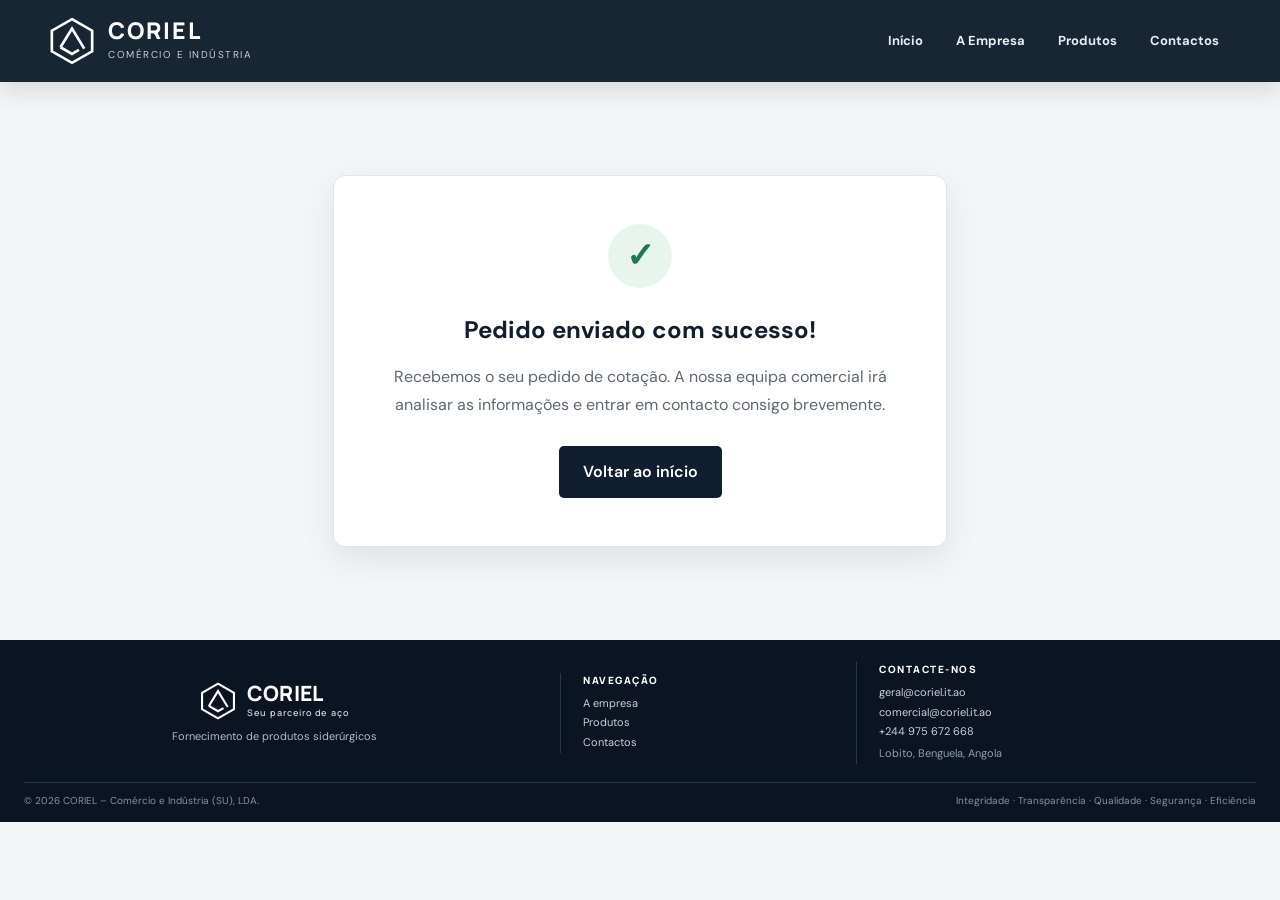
==== confirmacao.html @ f318b8ff "Uniformizar rodapé do site" ====
<!DOCTYPE html>
<html lang="pt-AO"><head><meta charset="UTF-8"><meta name="viewport" content="width=device-width, initial-scale=1.0"><meta name="description" content="Pedido de cotação enviado com sucesso à CORIEL."><meta name="theme-color" content="#111E2D"><link rel="icon" href="assets/img/coriel-logo.svg" type="image/svg+xml"><link rel="shortcut icon" href="assets/img/coriel-logo.svg" type="image/svg+xml"><title>Pedido enviado | CORIEL</title><link rel="stylesheet" href="assets/css/site.css"><style>.confirmation{min-height:62vh;display:flex;align-items:center;justify-content:center;text-align:center;padding:70px 20px}.confirmation-box{max-width:680px;padding:48px 36px;border:1px solid #dfe5ea;border-radius:12px;background:#fff;box-shadow:0 12px 35px rgba(17,30,45,.08)}.confirmation-icon{width:64px;height:64px;margin:0 auto 22px;border-radius:50%;background:#e8f5ee;color:#1f7a4d;display:flex;align-items:center;justify-content:center;font-size:34px;font-weight:700}.confirmation h1{margin:0 0 14px;color:#111E2D}.confirmation p{margin:0 auto 28px;max-width:540px;color:#5d6873;line-height:1.7}.confirmation a{display:inline-block;padding:13px 24px;background:#111E2D;color:#fff;text-decoration:none;border-radius:5px;font-weight:600}</style></head><body>
<header class="site-header"><div class="header-inner"><a class="brand" href="index.html" aria-label="CORIEL, página inicial"><img class="brand-logo" src="assets/img/coriel-logo.svg" alt="Logótipo CORIEL"><span class="brand-copy"><strong>CORIEL</strong><small>Comércio e Indústria</small></span></a><nav class="main-nav" aria-label="Navegação principal"><a href="index.html">Início</a><a href="empresa.html">A Empresa</a><a href="produtos.html">Produtos</a><a href="contacto.html">Contactos</a></nav></div></header>
<main><section class="confirmation"><div class="confirmation-box"><div class="confirmation-icon">✓</div><h1>Pedido enviado com sucesso!</h1><p>Recebemos o seu pedido de cotação. A nossa equipa comercial irá analisar as informações e entrar em contacto consigo brevemente.</p><a href="index.html">Voltar ao início</a></div></section></main>
<footer class="site-footer"><div class="wrap"><div class="footer-main"><div class="footer-identity"><a class="footer-logo-link" href="index.html"><img class="footer-logo" src="assets/img/coriel-logo.svg" alt="Logótipo CORIEL"><span><strong>CORIEL</strong><small>Seu parceiro de aço</small></span></a><p>Fornecimento de produtos siderúrgicos</p></div><div class="footer-links"><h3>Navegação</h3><a href="empresa.html">A empresa</a><a href="produtos.html">Produtos</a><a href="contacto.html">Contactos</a></div><div class="footer-contact"><h3>Contacte-nos</h3><a href="mailto:geral@coriel.it.ao">geral@coriel.it.ao</a><a href="mailto:comercial@coriel.it.ao">comercial@coriel.it.ao</a><a href="tel:+244975672668">+244 975 672 668</a><span>Lobito, Benguela, Angola</span></div></div><div class="footer-bottom"><span>© 2026 CORIEL – Comércio e Indústria (SU), LDA.</span><span>Integridade · Transparência · Qualidade · Segurança · Eficiência</span></div></div></footer></body></html>
---- assets/css/site.css ----
@import url('https://fonts.googleapis.com/css2?family=DM+Sans:wght@400;500;600;700&family=Manrope:wght@400;500;600;700;800&display=swap');
:root{--navy:#111E2D;--navy-2:#1B2C3E;--steel:#73808B;--steel-light:#D8DEE3;--paper:#F3F5F6;--white:#fff;--ink:#24313C;--muted:#596773;--accent:#C48A45;--accent-dark:#9E6930;--line:#DDE2E6;--max:1240px}
*{box-sizing:border-box;margin:0;padding:0}
html{scroll-behavior:smooth}
body{font-family:'DM Sans','Segoe UI',sans-serif;color:var(--ink);background:var(--paper);line-height:1.65}
img{display:block;max-width:100%}
a{color:inherit}
.site-header{position:sticky;top:0;z-index:20;background:rgba(17,30,45,.97);color:var(--white);box-shadow:0 8px 24px rgba(5,15,25,.12)}
.header-inner{max-width:var(--max);margin:auto;min-height:82px;padding:12px 28px;display:flex;align-items:center;justify-content:space-between;gap:30px}
.brand{display:flex;align-items:center;gap:12px;text-decoration:none;min-width:max-content}
.brand-mark{width:42px;height:42px;border:2px solid var(--accent);display:grid;place-items:center;font-family:Manrope,sans-serif;font-weight:800;font-size:19px;letter-spacing:-2px;transform:skew(-7deg)}
.brand-copy strong{display:block;font:800 23px/1.05 Manrope,sans-serif;letter-spacing:2px}
.brand-copy small{display:block;margin-top:5px;font-size:10px;text-transform:uppercase;letter-spacing:1.5px;color:#C6CFD6}
.main-nav{display:flex;align-items:center;gap:7px;flex-wrap:wrap;justify-content:flex-end}
.main-nav a{padding:10px 13px;border-radius:3px;text-decoration:none;font-size:13px;font-weight:700;color:#E8EDF1;transition:background .2s,color .2s}
.main-nav a:hover,.main-nav a[aria-current=page]{background:rgba(255,255,255,.1);color:#fff}
.wrap{width:min(var(--max),100% - 48px);margin-inline:auto}
.hero{position:relative;min-height:580px;display:flex;align-items:center;overflow:hidden;color:white;background:#1B2C3E}
.hero::before{content:"";position:absolute;inset:0;background:linear-gradient(90deg,rgba(10,22,35,.92) 0%,rgba(10,22,35,.76) 48%,rgba(10,22,35,.18) 100%),url('https://images.unsplash.com/photo-1504917599217-d4dc5ebe6122?auto=format&fit=crop&w=2000&q=85') center/cover}
.hero::after{content:"";position:absolute;right:-2%;bottom:-1px;width:38%;height:95px;background:var(--paper);clip-path:polygon(25% 0,100% 0,100% 100%,0 100%)}
.hero-content{position:relative;z-index:1;width:min(var(--max),100% - 48px);margin:auto;padding:88px 28px 120px}
.eyebrow{display:inline-flex;align-items:center;gap:10px;font-size:11px;font-weight:700;text-transform:uppercase;letter-spacing:2.5px;color:#E7BD84;margin-bottom:22px}
.eyebrow::before{content:"";width:28px;height:2px;background:var(--accent)}
.hero h1{font:800 clamp(38px,5.2vw,68px)/1.08 Manrope,sans-serif;max-width:760px;letter-spacing:-1.8px;margin-bottom:24px}
.hero p{max-width:620px;font-size:17px;color:#E0E6EB;margin-bottom:30px}
.text-link{display:inline-flex;gap:13px;align-items:center;color:white;text-decoration:none;font-size:13px;font-weight:800;text-transform:uppercase;letter-spacing:1px;border-bottom:2px solid var(--accent);padding:0 0 9px}
.text-link span{color:#E7BD84;font-size:20px}
.section{padding:86px 0}
.section-head{display:flex;align-items:end;justify-content:space-between;gap:30px;margin-bottom:35px}
.section-head h2,.section-title{font:800 clamp(28px,3.3vw,42px)/1.15 Manrope,sans-serif;letter-spacing:-.8px;color:var(--navy)}
.section-head p{max-width:510px;color:var(--muted);font-size:14px}
.intro-grid{display:grid;grid-template-columns:1fr 1fr;align-items:stretch;background:#fff}
.intro-copy{padding:clamp(28px,5vw,66px)}
.intro-copy h2{font:800 clamp(27px,3vw,39px)/1.2 Manrope,sans-serif;color:var(--navy);margin-bottom:20px}
.intro-copy p{color:var(--muted);margin-bottom:14px}
.intro-image{min-height:380px;position:relative}
.intro-image img{width:100%;height:100%;object-fit:cover}
.intro-image::before{content:"";position:absolute;inset:0 auto 0 0;width:75px;background:#fff;clip-path:polygon(0 0,100% 0,0 100%)}
.stats-strip{background:var(--navy-2);color:#fff;display:grid;grid-template-columns:repeat(3,1fr);padding:28px 34px;gap:22px}
.stat{border-right:1px solid rgba(255,255,255,.18);padding:4px 20px}
.stat:last-child{border:0}
.stat strong{display:block;font:800 20px Manrope,sans-serif;margin-bottom:4px}
.stat span{color:#C8D1D9;font-size:12px}
.product-grid{display:grid;grid-template-columns:repeat(3,minmax(0,1fr));gap:22px}
.product-card{background:#fff;border:1px solid var(--line);min-width:0;transition:transform .25s,box-shadow .25s}
.product-card:hover{transform:translateY(-5px);box-shadow:0 16px 35px rgba(17,30,45,.12)}
.product-photo{height:225px;overflow:hidden;background:#D7DDE1}
.product-photo img{width:100%;height:100%;object-fit:cover;transition:transform .4s}
.product-card:hover .product-photo img{transform:scale(1.04)}
.product-info{padding:22px 22px 24px}
.product-info .category{font-size:10px;text-transform:uppercase;letter-spacing:1.8px;color:var(--accent-dark);font-weight:800}
.product-info h3{font:800 21px Manrope,sans-serif;color:var(--navy);margin:7px 0}
.product-info p{font-size:13px;color:var(--muted);min-height:48px;margin-bottom:17px}
.quote-link{display:inline-flex;align-items:center;gap:9px;background:var(--navy);color:#fff;text-decoration:none;font-size:12px;font-weight:800;padding:11px 14px;transition:background .2s}
.quote-link:hover{background:var(--accent-dark)}
.quote-link span{color:#E7BD84;font-size:17px}
.value-grid{display:grid;grid-template-columns:repeat(4,1fr);gap:1px;background:#334353;border:1px solid #334353}
.value-card{background:var(--navy);color:#fff;padding:28px 24px;min-height:180px}
.value-card .number{font:700 12px Manrope;color:#E7BD84;letter-spacing:1px}
.value-card h3{font:800 18px Manrope;margin:18px 0 8px}
.value-card p{font-size:13px;color:#C9D1D9}
.cta-panel{position:relative;overflow:hidden;background:var(--navy);color:white;padding:48px clamp(26px,5vw,64px);display:flex;align-items:center;justify-content:space-between;gap:28px}
.cta-panel::after{content:"";position:absolute;right:-35px;top:-65px;width:250px;height:250px;border:1px solid rgba(255,255,255,.12);transform:rotate(35deg)}
.cta-panel h2{position:relative;z-index:1;font:800 clamp(24px,3vw,34px)/1.2 Manrope;margin-bottom:9px}
.cta-panel p{position:relative;z-index:1;color:#D0D8DF;font-size:14px}
.cta-action{position:relative;z-index:1;flex-shrink:0;display:inline-block;background:var(--accent);color:#fff;text-decoration:none;padding:14px 20px;font-size:12px;font-weight:800;text-transform:uppercase;letter-spacing:.7px}
.cta-action:hover{background:var(--accent-dark)}
.page-hero{position:relative;overflow:hidden;color:#fff;padding:75px 0;background:linear-gradient(100deg,rgba(12,25,39,.95),rgba(12,25,39,.68)),url('https://images.unsplash.com/photo-1504917599217-d4dc5ebe6122?auto=format&fit=crop&w=1800&q=80') center/cover}
.page-hero h1{font:800 clamp(34px,4vw,52px)/1.15 Manrope;margin-bottom:12px}
.page-hero p{max-width:650px;color:#DCE3E9}
.breadcrumb{font-size:11px;color:#E7BD84;text-transform:uppercase;letter-spacing:1.8px;margin-bottom:18px}
.two-col{display:grid;grid-template-columns:1fr 1fr;gap:28px;align-items:start}
.info-panel{background:#fff;padding:clamp(26px,4vw,44px);border:1px solid var(--line)}
.info-panel h2{font:800 27px Manrope;color:var(--navy);margin-bottom:15px}
.info-panel p{color:var(--muted);margin-bottom:14px}
.values-list{list-style:none;margin-top:22px}
.values-list li{padding:13px 0;border-bottom:1px solid var(--line);color:var(--muted);font-size:14px}
.values-list strong{color:var(--navy)}
.contact-layout{display:grid;grid-template-columns:.8fr 1.2fr;gap:28px;align-items:start}
.contact-details{background:var(--navy);color:white;padding:32px}
.contact-details h2{font:800 25px Manrope;margin-bottom:15px}
.contact-details p{color:#D4DCE3;font-size:14px;margin-bottom:22px}
.contact-item{padding:17px 0;border-top:1px solid rgba(255,255,255,.17)}
.contact-item small{display:block;color:#E7BD84;text-transform:uppercase;font-size:10px;font-weight:800;letter-spacing:1.5px;margin-bottom:5px}
.contact-item a,.contact-item span{font-size:14px;color:white;text-decoration:none;overflow-wrap:anywhere}
.form-panel{background:#fff;padding:clamp(24px,4vw,42px);border:1px solid var(--line)}
.form-panel h2{font:800 27px Manrope;color:var(--navy);margin-bottom:8px}
.form-panel>p{color:var(--muted);font-size:14px;margin-bottom:24px}
.form-grid{display:grid;grid-template-columns:1fr 1fr;gap:17px}
.form-field{margin-bottom:17px}
.form-field.full{grid-column:1/-1}
.form-field label{display:block;font-size:12px;font-weight:800;color:var(--navy);margin-bottom:7px}
.form-field input,.form-field select,.form-field textarea{width:100%;font:14px 'DM Sans',sans-serif;padding:13px 14px;border:1px solid #CBD3D9;background:#FBFCFD;color:var(--ink);border-radius:0}
.form-field input:focus,.form-field select:focus,.form-field textarea:focus{outline:2px solid rgba(196,138,69,.28);border-color:var(--accent)}
.form-submit{border:0;background:var(--accent);color:#fff;font-weight:800;font-size:12px;letter-spacing:.6px;text-transform:uppercase;padding:15px 22px;cursor:pointer}
.form-submit:hover{background:var(--accent-dark)}
.form-note{font-size:11px;color:var(--steel);margin-top:12px}
.site-footer{background:#0B1521;color:white;padding:52px 0 20px}
.footer-grid{display:grid;grid-template-columns:1.3fr .8fr 1fr;gap:36px;padding-bottom:35px}
.footer-brand p{font-size:13px;color:#BFC9D1;max-width:310px;margin-top:14px}
.footer-col h3{font:800 13px Manrope;text-transform:uppercase;letter-spacing:1.2px;margin-bottom:17px}
.footer-col a,.footer-col p{display:block;color:#C7D0D8;text-decoration:none;font-size:13px;margin-bottom:9px}
.footer-col a:hover{color:#E7BD84}
.footer-bottom{border-top:1px solid #293846;padding-top:18px;display:flex;justify-content:space-between;gap:20px;color:#8F9DA8;font-size:11px}
@media(max-width:900px){.header-inner{gap:15px;padding-inline:20px}.main-nav{gap:2px}.main-nav a{padding:9px 8px;font-size:12px}.product-grid{grid-template-columns:repeat(2,minmax(0,1fr))}.value-grid{grid-template-columns:repeat(2,1fr)}.intro-grid{grid-template-columns:1fr}.intro-image{min-height:280px}.intro-image::before{display:none}.contact-layout{grid-template-columns:1fr}.footer-grid{grid-template-columns:1fr 1fr}}
@media(max-width:620px){.header-inner{align-items:flex-start;flex-direction:column;padding:14px 20px;gap:12px}.main-nav{justify-content:flex-start;width:100%;gap:3px}.main-nav a{padding:7px 9px;font-size:11px}.wrap{width:min(var(--max),100% - 32px)}.hero{min-height:510px}.hero-content{width:100%;padding:70px 24px 105px}.hero::after{width:55%;height:55px}.hero p{font-size:15px}.section{padding:60px 0}.section-head{align-items:flex-start;flex-direction:column;gap:12px}.product-grid{grid-template-columns:1fr}.product-photo{height:230px}.value-grid{grid-template-columns:1fr 1fr}.value-card{padding:20px 16px;min-height:165px}.stats-strip{grid-template-columns:1fr;padding:20px}.stat{border-right:0;border-bottom:1px solid rgba(255,255,255,.18);padding:12px 4px}.stat:last-child{border:0}.cta-panel{align-items:flex-start;flex-direction:column;padding:32px 24px}.two-col{grid-template-columns:1fr}.form-grid{grid-template-columns:1fr}.form-field.full{grid-column:auto}.footer-grid{grid-template-columns:1fr;gap:25px}.footer-bottom{flex-direction:column}.page-hero{padding:58px 0}}

/* CORIEL identity, contact details and homepage carousel */
.brand-logo{width:48px;height:48px;object-fit:contain;flex:0 0 auto}
.brand-mark{display:none}
.footer-subhead{margin-top:20px}
.hero-carousel{display:block;min-height:580px}
.hero-carousel::before{display:none}
.hero-slide{position:absolute;inset:0;display:flex;align-items:center;opacity:0;visibility:hidden;transition:opacity .8s ease; background-image:linear-gradient(90deg,rgba(10,22,35,.93) 0%,rgba(10,22,35,.75) 48%,rgba(10,22,35,.25) 100%),var(--slide-image);background-size:cover;background-position:center}
.hero-slide.is-active{opacity:1;visibility:visible}
.hero-slide .hero-content{width:min(var(--max),100% - 48px);margin:auto}
.carousel-controls{position:absolute;z-index:5;bottom:42px;left:max(24px,calc((100% - var(--max))/2 + 28px));display:flex;align-items:center;gap:16px}
.carousel-arrow{width:38px;height:38px;border:1px solid rgba(255,255,255,.5);background:rgba(17,30,45,.4);color:white;font-size:25px;line-height:1;cursor:pointer}
.carousel-arrow:hover{background:var(--accent)}
.carousel-dots{display:flex;gap:8px;align-items:center}
.carousel-dot{width:8px;height:8px;border:0;border-radius:50%;background:rgba(255,255,255,.55);cursor:pointer;padding:0}
.carousel-dot.is-active{width:26px;border-radius:8px;background:var(--accent)}
@media(max-width:620px){.brand-logo{width:40px;height:40px}.hero-carousel{min-height:510px}.carousel-controls{bottom:28px;left:24px}.hero-slide .hero-content{width:100%;padding:70px 24px 105px}}


/* Rodapé compacto */
.site-footer{padding:18px 0 10px}
.footer-grid{gap:18px;padding-bottom:12px}
.footer-brand .brand-logo{width:34px;height:34px}
.footer-brand .brand{gap:8px}
.footer-brand .brand-copy strong{font-size:19px}
.footer-brand .brand-copy small{font-size:9px;letter-spacing:1px;margin-top:3px;text-transform:none}
.footer-brand p{font-size:11px;line-height:1.35;margin-top:5px}
.footer-col h3{font-size:11px;margin-bottom:6px}
.footer-col a,.footer-col p{font-size:11px;line-height:1.4;margin-bottom:3px}
.footer-subhead{margin-top:10px!important}
.footer-bottom{padding-top:8px;font-size:10px}
@media(max-width:620px){.site-footer{padding:18px 0 10px}.footer-grid{gap:14px;padding-bottom:12px}}


/* Marca do rodapé centrada e sem descrição redundante */
.footer-brand{text-align:center;display:flex;flex-direction:column;align-items:center;justify-content:center}
.footer-brand>.brand{justify-content:center}
.footer-brand .brand-copy{text-align:left}
.footer-grid{align-items:center}
@media(max-width:900px){.footer-brand{align-items:flex-start;text-align:left}.footer-brand>.brand{justify-content:flex-start}}

/* Página A Empresa: narrativa institucional e composição editorial */
.company-hero{min-height:430px;padding:0;display:flex;align-items:center;background:linear-gradient(90deg,rgba(8,20,33,.96),rgba(8,20,33,.72) 55%,rgba(8,20,33,.3)),url('../img/A história da CORIEL.jpg') center/cover}
.company-hero::before,.company-hero::after{display:none}.company-hero-inner{padding-top:62px;padding-bottom:68px}.company-hero .breadcrumb{margin-bottom:22px}.company-kicker{display:block;color:#E7BD84;text-transform:uppercase;letter-spacing:2px;font-size:11px;font-weight:800;margin-bottom:12px}.company-hero h1{font:800 clamp(38px,5vw,62px)/1.08 Manrope,sans-serif;letter-spacing:-1.5px;max-width:740px;margin-bottom:20px}.company-hero p{max-width:620px;color:#E0E6EB;font-size:16px;margin-bottom:26px}
.company-story-grid{display:grid;grid-template-columns:1.02fr .98fr;gap:58px;align-items:center}.company-story-copy h2{font:800 clamp(29px,3.3vw,42px)/1.16 Manrope,sans-serif;color:var(--navy);letter-spacing:-.8px;margin-bottom:22px}.company-story-copy p{color:var(--muted);font-size:15px;margin-bottom:15px}.company-story-visual{position:relative;padding:0 0 26px 26px}.company-story-visual::before{content:"";position:absolute;left:0;top:26px;width:45%;height:68%;border-left:3px solid var(--accent);border-top:3px solid var(--accent)}.company-story-visual img{position:relative;width:100%;height:390px;object-fit:cover}.image-caption{position:relative;display:flex;align-items:center;gap:12px;background:var(--navy);color:#fff;padding:14px 18px;font-size:12px}.caption-line{display:inline-block;width:28px;height:2px;background:var(--accent);flex:0 0 auto}
.company-purpose{background:#E8ECEF;padding:76px 0 70px}.purpose-grid{display:grid;grid-template-columns:repeat(3,minmax(0,1fr));gap:16px}.purpose-card{background:#fff;padding:28px 25px 30px;border-top:3px solid #B8C2CA;min-height:250px}.purpose-card.purpose-main{border-top-color:var(--accent)}.purpose-number{display:block;font:800 12px Manrope;color:var(--accent-dark);letter-spacing:1px;margin-bottom:24px}.purpose-label{font-size:10px;font-weight:800;text-transform:uppercase;letter-spacing:1.8px;color:var(--steel)}.purpose-card h3{font:800 21px/1.2 Manrope;color:var(--navy);margin:9px 0 13px}.purpose-card p{font-size:13px;line-height:1.7;color:var(--muted)}.company-legal-note{font-size:11px;color:#65727D;margin-top:16px;max-width:850px}
.company-area-grid{display:grid;grid-template-columns:repeat(3,minmax(0,1fr));gap:20px}.company-area-card{background:#fff;border:1px solid var(--line);min-width:0}.company-area-card img{width:100%;height:205px;object-fit:cover;background:#D8DEE3}.company-area-content{padding:22px 22px 24px}.company-area-content>span{font-size:10px;font-weight:800;letter-spacing:1.5px;text-transform:uppercase;color:var(--accent-dark)}.company-area-content h3{font:800 20px/1.25 Manrope;color:var(--navy);margin:9px 0}.company-area-content p{font-size:13px;color:var(--muted);line-height:1.65}
.company-process{background:var(--navy);color:#fff;padding:72px 0}.company-process-inner{display:grid;grid-template-columns:.85fr 1.15fr;gap:65px;align-items:start}.company-process h2{font:800 clamp(30px,3.5vw,42px)/1.15 Manrope;margin-bottom:17px}.company-process-inner>div:first-child>p{font-size:14px;color:#C7D0D8;max-width:420px}.process-steps{border-top:1px solid rgba(255,255,255,.2)}.process-step{display:grid;grid-template-columns:48px 1fr;gap:15px;padding:19px 0;border-bottom:1px solid rgba(255,255,255,.2)}.process-step>span{font:800 13px Manrope;color:#E7BD84;padding-top:2px}.process-step h3{font:800 17px Manrope;margin-bottom:5px}.process-step p{font-size:13px;color:#C7D0D8}
.company-values-grid{display:grid;grid-template-columns:repeat(5,minmax(0,1fr));gap:1px;background:#D4DCE2;border:1px solid #D4DCE2}.company-values-grid article{background:#fff;padding:22px 18px;min-height:170px}.company-values-grid article>span{font:800 11px Manrope;color:var(--accent-dark);letter-spacing:1px}.company-values-grid h3{font:800 17px Manrope;color:var(--navy);margin:16px 0 7px}.company-values-grid p{font-size:12px;line-height:1.6;color:var(--muted)}.company-cta-section{padding-top:20px}
@media(max-width:900px){.company-story-grid{grid-template-columns:1fr;gap:35px}.company-story-visual img{height:340px}.purpose-grid{grid-template-columns:1fr 1fr}.purpose-card:last-child{grid-column:1/-1;min-height:0}.company-area-grid{grid-template-columns:1fr 1fr}.company-area-card:last-child{grid-column:1/-1}.company-process-inner{grid-template-columns:1fr;gap:32px}.company-values-grid{grid-template-columns:repeat(3,minmax(0,1fr))}}
@media(max-width:620px){.company-hero{min-height:400px}.company-hero-inner{padding-top:48px;padding-bottom:56px}.company-hero h1{font-size:39px}.company-hero p{font-size:14px}.company-story-grid{gap:26px}.company-story-visual{padding-left:14px}.company-story-visual img{height:260px}.purpose-grid,.company-area-grid{grid-template-columns:1fr}.purpose-card,.company-area-card:last-child{grid-column:auto}.purpose-card{min-height:0}.company-area-card img{height:210px}.company-purpose,.company-process{padding:56px 0}.company-values-grid{grid-template-columns:1fr 1fr}.company-values-grid article{padding:18px 14px;min-height:155px}.company-cta-section{padding-top:8px}}

/* Rodapé institucional — composição compacta */
.site-footer{padding:22px 0 12px}
.footer-main{display:grid;grid-template-columns:1.25fr .65fr 1fr;gap:36px;align-items:center;padding-bottom:18px}
.footer-identity{display:flex;flex-direction:column;align-items:center;text-align:center}
.footer-logo-link{display:inline-flex;align-items:center;justify-content:center;gap:10px;color:#fff;text-decoration:none}
.footer-logo{width:38px;height:38px;object-fit:contain}
.footer-logo-link span{display:flex;flex-direction:column;align-items:flex-start}
.footer-logo-link strong{font:800 21px/1 Manrope,sans-serif;letter-spacing:.2px}
.footer-logo-link small{font:600 9px/1.2 Manrope,sans-serif;color:#C5CFD7;letter-spacing:1.1px;margin-top:4px}
.footer-identity p{font-size:11px;line-height:1.4;color:#AEBBC5;margin:9px 0 0;max-width:260px}
.footer-links,.footer-contact{border-left:1px solid #293846;padding-left:22px}
.footer-links h3,.footer-contact h3{font:800 10px Manrope,sans-serif;text-transform:uppercase;letter-spacing:1.5px;color:#fff;margin:0 0 8px}
.footer-links a,.footer-contact a,.footer-contact span{display:block;color:#C7D0D8;text-decoration:none;font-size:11px;line-height:1.5;margin-bottom:3px}
.footer-links a:hover,.footer-contact a:hover{color:#fff}
.footer-contact span{color:#8F9DA8;margin-top:5px}
.footer-bottom{border-top:1px solid #293846;padding-top:10px;display:flex;justify-content:space-between;align-items:center;gap:18px;color:#84929D;font-size:10px}
@media(max-width:700px){
 .footer-main{grid-template-columns:1fr 1fr;gap:20px;padding-bottom:14px}
 .footer-identity{grid-column:1/-1}
 .footer-links,.footer-contact{border-left:0;padding-left:0}
 .footer-links{text-align:right}
 .footer-contact{text-align:left}
 .footer-bottom{flex-direction:column;text-align:center;gap:4px}
}
@media(max-width:430px){
 .footer-main{grid-template-columns:1fr}
 .footer-identity,.footer-links,.footer-contact{grid-column:auto;text-align:center;align-items:center}
 .footer-links,.footer-contact{padding-top:10px;border-top:1px solid #293846}
}

/* Ajuste visual A Empresa — 07/10/2026 */
.company-hero{min-height:500px}
.company-story{background:#F7F8F9}
.company-purpose{position:relative}
.company-purpose:before{content:"";position:absolute;left:0;right:0;top:0;height:4px;background:linear-gradient(90deg,var(--accent),#D9B37A,var(--navy))}
.company-area-card{box-shadow:0 10px 30px rgba(17,30,45,.06);transition:transform .2s,box-shadow .2s}
.company-area-card:hover{transform:translateY(-4px);box-shadow:0 18px 38px rgba(17,30,45,.12)}
.company-process{position:relative;overflow:hidden}
.company-process:after{content:"CORIEL";position:absolute;right:-40px;bottom:-55px;font:800 150px/1 Manrope,sans-serif;letter-spacing:8px;color:rgba(255,255,255,.025);pointer-events:none}
@media(max-width:620px){.company-hero{min-height:440px}.company-process:after{font-size:90px}}


/* A nossa identidade — fundo azul integral */
.company-tabs-section .company-tabs,.company-tabs-section .company-tab-panels{background:var(--navy)}
.company-tabs-section .company-tab-panels{border:1px solid rgba(255,255,255,.18);border-top:0}
.company-tabs-section .company-tab-panel{background:var(--navy);color:#fff}
.company-tabs-section .company-tab-panel h3{color:#fff}
.company-tabs-section .company-tab-panel p{color:#C7D0D8}
.company-tabs-section .company-tab-panel .tab-number{color:#E7BD84}
.company-tabs-section .values-tab-grid div{background:var(--navy-2);border-left-color:var(--accent)}
.company-tabs-section .values-tab-grid strong{color:#fff}
.company-tabs-section .values-tab-grid span{color:#C7D0D8}

/* Nova estrutura institucional da pagina A Empresa */
.company-history-hero{background-position:center 45%}
.company-tabs-section{padding:82px 0;background:var(--navy);color:#fff}.company-tabs-section .section-head h2{color:#fff}.company-tabs-section .section-head p{color:#C7D0D8}.company-tabs{border-bottom-color:rgba(255,255,255,.2)}.company-tab{color:#C7D0D8}.company-tab:hover{color:#fff}.company-tab.is-active{color:#fff;border-bottom-color:var(--accent)}
.company-tabs{display:flex;gap:0;border-bottom:1px solid #C9D1D7;margin-top:28px}
.company-tab{appearance:none;border:0;border-bottom:3px solid transparent;background:transparent;padding:15px 28px;color:#687580;font:800 12px Manrope,sans-serif;text-transform:uppercase;letter-spacing:1.5px;cursor:pointer}
.company-tab:hover{color:var(--navy)}
.company-tab.is-active{color:var(--navy);border-bottom-color:var(--accent)}
.company-tab-panels{background:#F3F5F6;border:1px solid var(--line);border-top:0}
.company-tab-panel{display:grid;grid-template-columns:70px 1fr;gap:20px;padding:38px 42px;min-height:205px}
.company-tab-panel[hidden]{display:none}
.company-tab-panel .tab-number{font:800 13px Manrope;color:var(--accent-dark);letter-spacing:1px}
.company-tab-panel h3{font:800 28px Manrope;color:var(--navy);margin-bottom:12px}
.company-tab-panel p{max-width:800px;color:var(--muted);font-size:15px;line-height:1.75}
.values-tab-grid{display:grid;grid-template-columns:repeat(5,1fr);gap:12px;margin-top:18px}
.values-tab-grid div{border-left:2px solid var(--accent);padding:10px 12px;background:#fff}
.values-tab-grid strong{display:block;color:var(--navy);font:800 13px Manrope;margin-bottom:5px}
.values-tab-grid span{display:block;color:var(--muted);font-size:11px;line-height:1.5}
.company-process-expanded{padding:82px 0}
.company-process-expanded .process-step{padding:21px 0}
.company-culture{background:#F7F8F9;padding-top:76px}
.company-culture-grid{display:grid;grid-template-columns:1fr 1fr;gap:70px;align-items:start}
.company-culture h2{font:800 clamp(29px,3.3vw,42px)/1.16 Manrope;color:var(--navy);letter-spacing:-.8px}
.company-culture p{font-size:15px;color:var(--muted);margin-bottom:16px;line-height:1.75}
@media(max-width:900px){.values-tab-grid{grid-template-columns:repeat(3,1fr)}.company-culture-grid{grid-template-columns:1fr;gap:25px}}
@media(max-width:620px){.company-tabs-section{padding:58px 0}.company-tabs{overflow-x:auto}.company-tab{padding:13px 18px;white-space:nowrap}.company-tab-panel{grid-template-columns:1fr;padding:28px 22px}.values-tab-grid{grid-template-columns:1fr 1fr}.company-process-expanded{padding:58px 0}.company-culture{padding-top:58px}.company-culture-grid{gap:20px}}
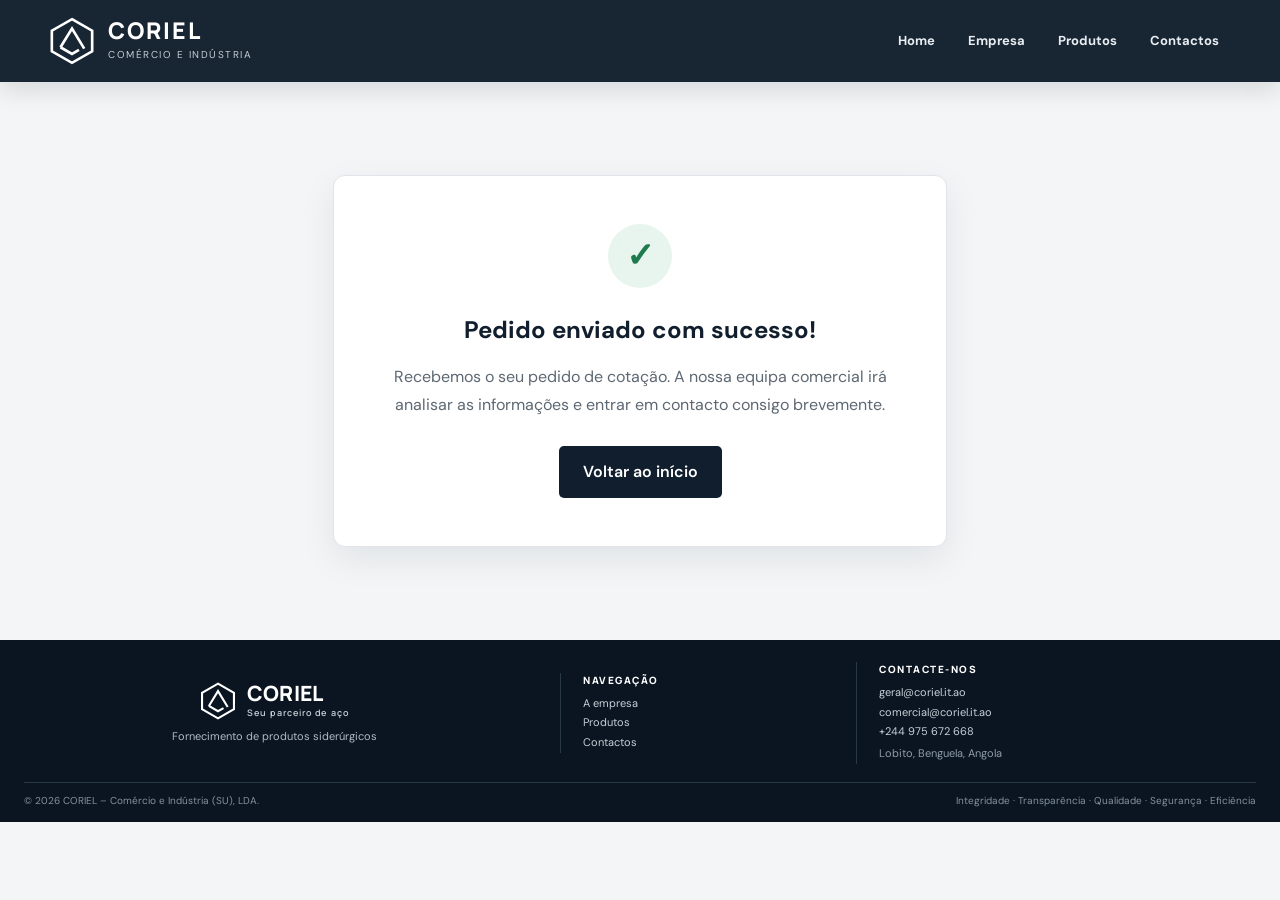
==== commit 5b05d344: "Atualizar nomes da navegação do cabeçalho" ====
--- a/confirmacao.html
+++ b/confirmacao.html
@@ -1,5 +1,5 @@
 <!DOCTYPE html>
 <html lang="pt-AO"><head><meta charset="UTF-8"><meta name="viewport" content="width=device-width, initial-scale=1.0"><meta name="description" content="Pedido de cotação enviado com sucesso à CORIEL."><meta name="theme-color" content="#111E2D"><link rel="icon" href="assets/img/coriel-logo.svg" type="image/svg+xml"><link rel="shortcut icon" href="assets/img/coriel-logo.svg" type="image/svg+xml"><title>Pedido enviado | CORIEL</title><link rel="stylesheet" href="assets/css/site.css"><style>.confirmation{min-height:62vh;display:flex;align-items:center;justify-content:center;text-align:center;padding:70px 20px}.confirmation-box{max-width:680px;padding:48px 36px;border:1px solid #dfe5ea;border-radius:12px;background:#fff;box-shadow:0 12px 35px rgba(17,30,45,.08)}.confirmation-icon{width:64px;height:64px;margin:0 auto 22px;border-radius:50%;background:#e8f5ee;color:#1f7a4d;display:flex;align-items:center;justify-content:center;font-size:34px;font-weight:700}.confirmation h1{margin:0 0 14px;color:#111E2D}.confirmation p{margin:0 auto 28px;max-width:540px;color:#5d6873;line-height:1.7}.confirmation a{display:inline-block;padding:13px 24px;background:#111E2D;color:#fff;text-decoration:none;border-radius:5px;font-weight:600}</style></head><body>
-<header class="site-header"><div class="header-inner"><a class="brand" href="index.html" aria-label="CORIEL, página inicial"><img class="brand-logo" src="assets/img/coriel-logo.svg" alt="Logótipo CORIEL"><span class="brand-copy"><strong>CORIEL</strong><small>Comércio e Indústria</small></span></a><nav class="main-nav" aria-label="Navegação principal"><a href="index.html">Início</a><a href="empresa.html">A Empresa</a><a href="produtos.html">Produtos</a><a href="contacto.html">Contactos</a></nav></div></header>
+<header class="site-header"><div class="header-inner"><a class="brand" href="index.html" aria-label="CORIEL, página inicial"><img class="brand-logo" src="assets/img/coriel-logo.svg" alt="Logótipo CORIEL"><span class="brand-copy"><strong>CORIEL</strong><small>Comércio e Indústria</small></span></a><nav class="main-nav" aria-label="Navegação principal"><a href="index.html">Home</a><a href="empresa.html">Empresa</a><a href="produtos.html">Produtos</a><a href="contacto.html">Contactos</a></nav></div></header>
 <main><section class="confirmation"><div class="confirmation-box"><div class="confirmation-icon">✓</div><h1>Pedido enviado com sucesso!</h1><p>Recebemos o seu pedido de cotação. A nossa equipa comercial irá analisar as informações e entrar em contacto consigo brevemente.</p><a href="index.html">Voltar ao início</a></div></section></main>
 <footer class="site-footer"><div class="wrap"><div class="footer-main"><div class="footer-identity"><a class="footer-logo-link" href="index.html"><img class="footer-logo" src="assets/img/coriel-logo.svg" alt="Logótipo CORIEL"><span><strong>CORIEL</strong><small>Seu parceiro de aço</small></span></a><p>Fornecimento de produtos siderúrgicos</p></div><div class="footer-links"><h3>Navegação</h3><a href="empresa.html">A empresa</a><a href="produtos.html">Produtos</a><a href="contacto.html">Contactos</a></div><div class="footer-contact"><h3>Contacte-nos</h3><a href="mailto:geral@coriel.it.ao">geral@coriel.it.ao</a><a href="mailto:comercial@coriel.it.ao">comercial@coriel.it.ao</a><a href="tel:+244975672668">+244 975 672 668</a><span>Lobito, Benguela, Angola</span></div></div><div class="footer-bottom"><span>© 2026 CORIEL – Comércio e Indústria (SU), LDA.</span><span>Integridade · Transparência · Qualidade · Segurança · Eficiência</span></div></div></footer></body></html>
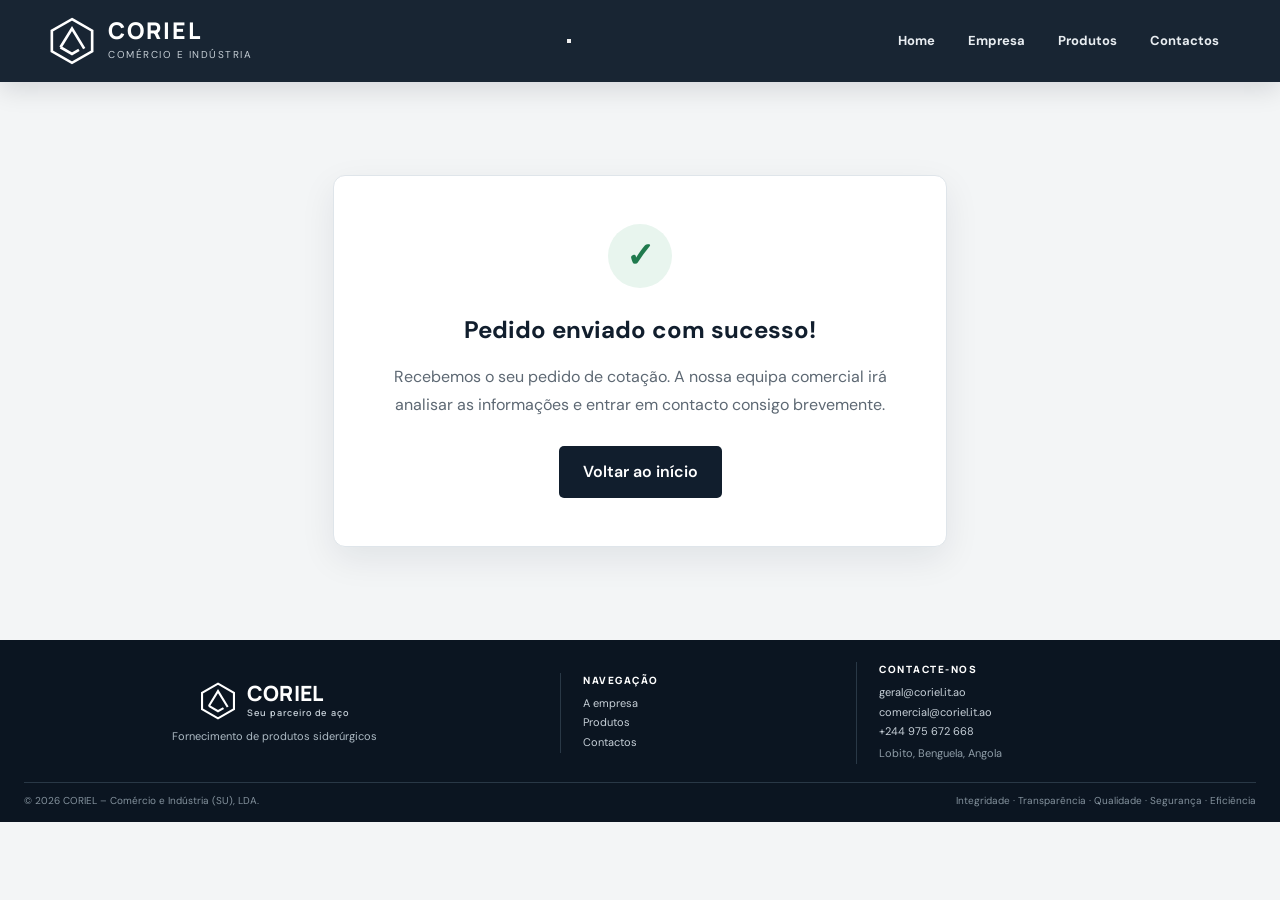
==== commit 851a7578: "Corrige navegação responsiva para computador, tablet e telefone" ====
--- a/confirmacao.html
+++ b/confirmacao.html
@@ -1,5 +1,24 @@
 <!DOCTYPE html>
-<html lang="pt-AO"><head><meta charset="UTF-8"><meta name="viewport" content="width=device-width, initial-scale=1.0"><meta name="description" content="Pedido de cotação enviado com sucesso à CORIEL."><meta name="theme-color" content="#111E2D"><link rel="icon" href="assets/img/coriel-logo.svg" type="image/svg+xml"><link rel="shortcut icon" href="assets/img/coriel-logo.svg" type="image/svg+xml"><title>Pedido enviado | CORIEL</title><link rel="stylesheet" href="assets/css/site.css"><style>.confirmation{min-height:62vh;display:flex;align-items:center;justify-content:center;text-align:center;padding:70px 20px}.confirmation-box{max-width:680px;padding:48px 36px;border:1px solid #dfe5ea;border-radius:12px;background:#fff;box-shadow:0 12px 35px rgba(17,30,45,.08)}.confirmation-icon{width:64px;height:64px;margin:0 auto 22px;border-radius:50%;background:#e8f5ee;color:#1f7a4d;display:flex;align-items:center;justify-content:center;font-size:34px;font-weight:700}.confirmation h1{margin:0 0 14px;color:#111E2D}.confirmation p{margin:0 auto 28px;max-width:540px;color:#5d6873;line-height:1.7}.confirmation a{display:inline-block;padding:13px 24px;background:#111E2D;color:#fff;text-decoration:none;border-radius:5px;font-weight:600}</style></head><body>
-<header class="site-header"><div class="header-inner"><a class="brand" href="index.html" aria-label="CORIEL, página inicial"><img class="brand-logo" src="assets/img/coriel-logo.svg" alt="Logótipo CORIEL"><span class="brand-copy"><strong>CORIEL</strong><small>Comércio e Indústria</small></span></a><nav class="main-nav" aria-label="Navegação principal"><a href="index.html">Home</a><a href="empresa.html">Empresa</a><a href="produtos.html">Produtos</a><a href="contacto.html">Contactos</a></nav></div></header>
+<html lang="pt-AO"><head><meta charset="UTF-8"><meta name="viewport" content="width=device-width, initial-scale=1.0"><meta name="description" content="Pedido de cotação enviado com sucesso à CORIEL."><meta name="theme-color" content="#111E2D"><link rel="icon" href="assets/img/coriel-logo.svg" type="image/svg+xml"><link rel="shortcut icon" href="assets/img/coriel-logo.svg" type="image/svg+xml"><title>Pedido enviado | CORIEL</title><link rel="stylesheet" href="assets/css/site.css?v=20261008nav"><style>.confirmation{min-height:62vh;display:flex;align-items:center;justify-content:center;text-align:center;padding:70px 20px}.confirmation-box{max-width:680px;padding:48px 36px;border:1px solid #dfe5ea;border-radius:12px;background:#fff;box-shadow:0 12px 35px rgba(17,30,45,.08)}.confirmation-icon{width:64px;height:64px;margin:0 auto 22px;border-radius:50%;background:#e8f5ee;color:#1f7a4d;display:flex;align-items:center;justify-content:center;font-size:34px;font-weight:700}.confirmation h1{margin:0 0 14px;color:#111E2D}.confirmation p{margin:0 auto 28px;max-width:540px;color:#5d6873;line-height:1.7}.confirmation a{display:inline-block;padding:13px 24px;background:#111E2D;color:#fff;text-decoration:none;border-radius:5px;font-weight:600}</style></head><body>
+<header class="site-header"><div class="header-inner"><a class="brand" href="index.html" aria-label="CORIEL, página inicial"><img class="brand-logo" src="assets/img/coriel-logo.svg" alt="Logótipo CORIEL"><span class="brand-copy"><strong>CORIEL</strong><small>Comércio e Indústria</small></span></a><button class="nav-toggle" type="button" aria-label="Abrir menu de navegação" aria-controls="main-navigation" aria-expanded="false"><span></span><span></span><span></span></button><nav id="main-navigation" class="main-nav" aria-label="Navegação principal"><a href="index.html">Home</a><a href="empresa.html">Empresa</a><a href="produtos.html">Produtos</a><a href="contacto.html">Contactos</a></nav></div></header>
 <main><section class="confirmation"><div class="confirmation-box"><div class="confirmation-icon">✓</div><h1>Pedido enviado com sucesso!</h1><p>Recebemos o seu pedido de cotação. A nossa equipa comercial irá analisar as informações e entrar em contacto consigo brevemente.</p><a href="index.html">Voltar ao início</a></div></section></main>
-<footer class="site-footer"><div class="wrap"><div class="footer-main"><div class="footer-identity"><a class="footer-logo-link" href="index.html"><img class="footer-logo" src="assets/img/coriel-logo.svg" alt="Logótipo CORIEL"><span><strong>CORIEL</strong><small>Seu parceiro de aço</small></span></a><p>Fornecimento de produtos siderúrgicos</p></div><div class="footer-links"><h3>Navegação</h3><a href="empresa.html">A empresa</a><a href="produtos.html">Produtos</a><a href="contacto.html">Contactos</a></div><div class="footer-contact"><h3>Contacte-nos</h3><a href="mailto:geral@coriel.it.ao">geral@coriel.it.ao</a><a href="mailto:comercial@coriel.it.ao">comercial@coriel.it.ao</a><a href="tel:+244975672668">+244 975 672 668</a><span>Lobito, Benguela, Angola</span></div></div><div class="footer-bottom"><span>© 2026 CORIEL – Comércio e Indústria (SU), LDA.</span><span>Integridade · Transparência · Qualidade · Segurança · Eficiência</span></div></div></footer></body></html>+<footer class="site-footer"><div class="wrap"><div class="footer-main"><div class="footer-identity"><a class="footer-logo-link" href="index.html"><img class="footer-logo" src="assets/img/coriel-logo.svg" alt="Logótipo CORIEL"><span><strong>CORIEL</strong><small>Seu parceiro de aço</small></span></a><p>Fornecimento de produtos siderúrgicos</p></div><div class="footer-links"><h3>Navegação</h3><a href="empresa.html">A empresa</a><a href="produtos.html">Produtos</a><a href="contacto.html">Contactos</a></div><div class="footer-contact"><h3>Contacte-nos</h3><a href="mailto:geral@coriel.it.ao">geral@coriel.it.ao</a><a href="mailto:comercial@coriel.it.ao">comercial@coriel.it.ao</a><a href="tel:+244975672668">+244 975 672 668</a><span>Lobito, Benguela, Angola</span></div></div><div class="footer-bottom"><span>© 2026 CORIEL – Comércio e Indústria (SU), LDA.</span><span>Integridade · Transparência · Qualidade · Segurança · Eficiência</span></div></div></footer>
+<script>
+(function(){
+ const toggle=document.querySelector('.nav-toggle');
+ const nav=document.querySelector('.main-nav');
+ if(!toggle||!nav)return;
+ function closeMenu(){toggle.setAttribute('aria-expanded','false');nav.classList.remove('is-open');}
+ toggle.addEventListener('click',function(){
+  const open=toggle.getAttribute('aria-expanded')==='true';
+  toggle.setAttribute('aria-expanded',String(!open));
+  nav.classList.toggle('is-open',!open);
+ });
+ nav.querySelectorAll('a').forEach(function(link){link.addEventListener('click',closeMenu);});
+ document.addEventListener('keydown',function(event){if(event.key==='Escape')closeMenu();});
+ window.addEventListener('resize',function(){if(window.innerWidth>820)closeMenu();});
+ document.addEventListener('click',function(event){if(!event.target.closest('.header-inner'))closeMenu();});
+})();
+</script>
+
+</body></html>
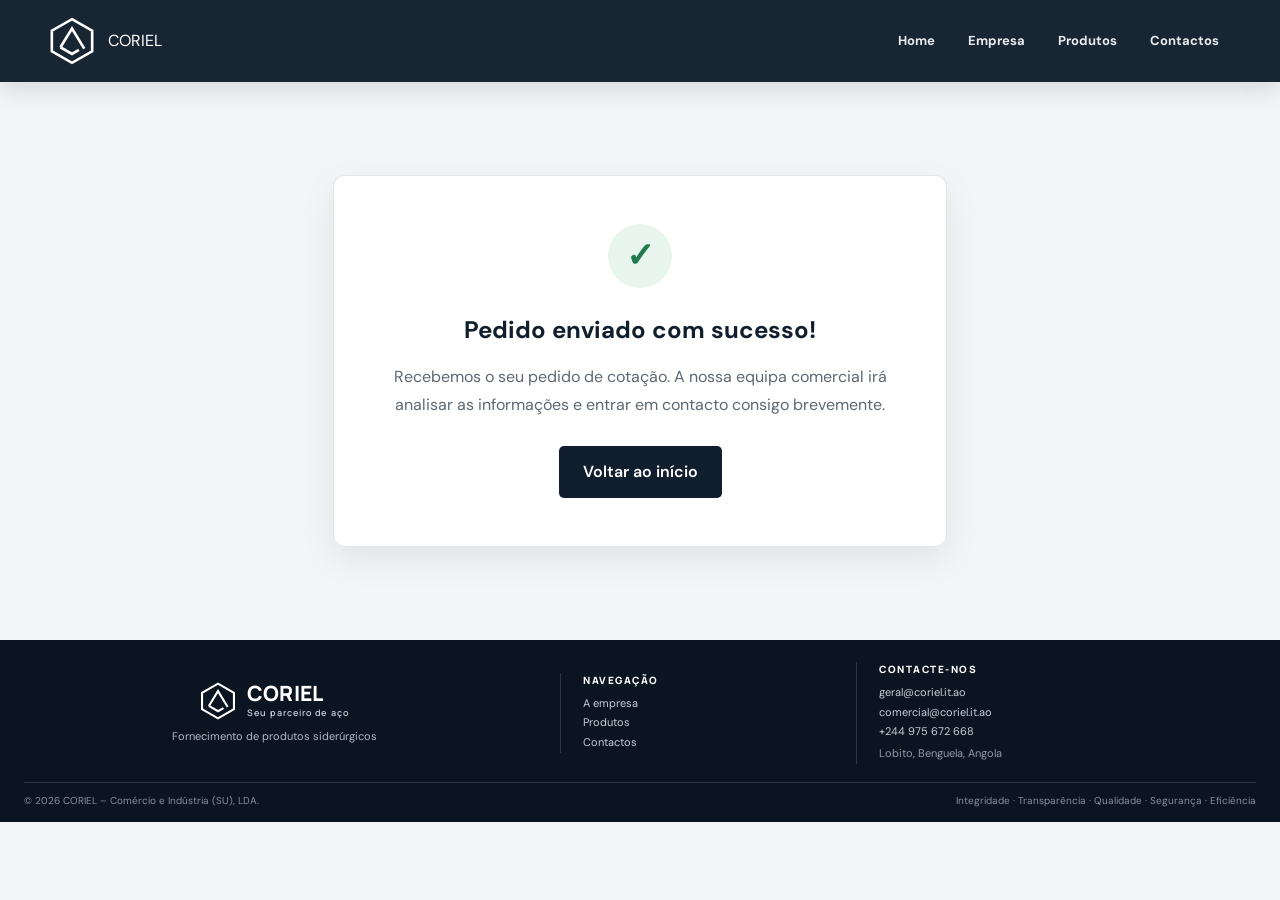
==== commit cef148f2: "Alinha o nome CORIEL ao logótipo no cabeçalho" ====
--- a/confirmacao.html
+++ b/confirmacao.html
@@ -1,6 +1,6 @@
 <!DOCTYPE html>
 <html lang="pt-AO"><head><meta charset="UTF-8"><meta name="viewport" content="width=device-width, initial-scale=1.0"><meta name="description" content="Pedido de cotação enviado com sucesso à CORIEL."><meta name="theme-color" content="#111E2D"><link rel="icon" href="assets/img/coriel-logo.svg" type="image/svg+xml"><link rel="shortcut icon" href="assets/img/coriel-logo.svg" type="image/svg+xml"><title>Pedido enviado | CORIEL</title><link rel="stylesheet" href="assets/css/site.css?v=20261008nav"><style>.confirmation{min-height:62vh;display:flex;align-items:center;justify-content:center;text-align:center;padding:70px 20px}.confirmation-box{max-width:680px;padding:48px 36px;border:1px solid #dfe5ea;border-radius:12px;background:#fff;box-shadow:0 12px 35px rgba(17,30,45,.08)}.confirmation-icon{width:64px;height:64px;margin:0 auto 22px;border-radius:50%;background:#e8f5ee;color:#1f7a4d;display:flex;align-items:center;justify-content:center;font-size:34px;font-weight:700}.confirmation h1{margin:0 0 14px;color:#111E2D}.confirmation p{margin:0 auto 28px;max-width:540px;color:#5d6873;line-height:1.7}.confirmation a{display:inline-block;padding:13px 24px;background:#111E2D;color:#fff;text-decoration:none;border-radius:5px;font-weight:600}</style></head><body>
-<header class="site-header"><div class="header-inner"><a class="brand" href="index.html" aria-label="CORIEL, página inicial"><img class="brand-logo" src="assets/img/coriel-logo.svg" alt="Logótipo CORIEL"><span class="brand-copy"><strong>CORIEL</strong><small>Comércio e Indústria</small></span></a><button class="nav-toggle" type="button" aria-label="Abrir menu de navegação" aria-controls="main-navigation" aria-expanded="false"><span></span><span></span><span></span></button><nav id="main-navigation" class="main-nav" aria-label="Navegação principal"><a href="index.html">Home</a><a href="empresa.html">Empresa</a><a href="produtos.html">Produtos</a><a href="contacto.html">Contactos</a></nav></div></header>
+<header class="site-header"><div class="header-inner"><a class="brand" href="index.html" aria-label="CORIEL, página inicial"><img class="brand-logo" src="assets/img/coriel-logo.svg" alt="" aria-hidden="true"><span class="brand-name">CORIEL</span></a><button class="nav-toggle" type="button" aria-label="Abrir menu de navegação" aria-controls="main-navigation" aria-expanded="false"><span></span><span></span><span></span></button><nav id="main-navigation" class="main-nav" aria-label="Navegação principal"><a href="index.html">Home</a><a href="empresa.html">Empresa</a><a href="produtos.html">Produtos</a><a href="contacto.html">Contactos</a></nav></div></header>
 <main><section class="confirmation"><div class="confirmation-box"><div class="confirmation-icon">✓</div><h1>Pedido enviado com sucesso!</h1><p>Recebemos o seu pedido de cotação. A nossa equipa comercial irá analisar as informações e entrar em contacto consigo brevemente.</p><a href="index.html">Voltar ao início</a></div></section></main>
 <footer class="site-footer"><div class="wrap"><div class="footer-main"><div class="footer-identity"><a class="footer-logo-link" href="index.html"><img class="footer-logo" src="assets/img/coriel-logo.svg" alt="Logótipo CORIEL"><span><strong>CORIEL</strong><small>Seu parceiro de aço</small></span></a><p>Fornecimento de produtos siderúrgicos</p></div><div class="footer-links"><h3>Navegação</h3><a href="empresa.html">A empresa</a><a href="produtos.html">Produtos</a><a href="contacto.html">Contactos</a></div><div class="footer-contact"><h3>Contacte-nos</h3><a href="mailto:geral@coriel.it.ao">geral@coriel.it.ao</a><a href="mailto:comercial@coriel.it.ao">comercial@coriel.it.ao</a><a href="tel:+244975672668">+244 975 672 668</a><span>Lobito, Benguela, Angola</span></div></div><div class="footer-bottom"><span>© 2026 CORIEL – Comércio e Indústria (SU), LDA.</span><span>Integridade · Transparência · Qualidade · Segurança · Eficiência</span></div></div></footer>
 <script>
--- a/assets/css/site.css
+++ b/assets/css/site.css
@@ -234,3 +234,37 @@
 .company-culture p{font-size:15px;color:var(--muted);margin-bottom:16px;line-height:1.75}
 @media(max-width:900px){.values-tab-grid{grid-template-columns:repeat(3,1fr)}.company-culture-grid{grid-template-columns:1fr;gap:25px}}
 @media(max-width:620px){.company-tabs-section{padding:58px 0}.company-tabs{overflow-x:auto}.company-tab{padding:13px 18px;white-space:nowrap}.company-tab-panel{grid-template-columns:1fr;padding:28px 22px}.values-tab-grid{grid-template-columns:1fr 1fr}.company-process-expanded{padding:58px 0}.company-culture{padding-top:58px}.company-culture-grid{gap:20px}}
+
+
+/* Navegação responsiva CORIEL: computador, tablet e telefone */
+.header-inner{position:relative}
+.nav-toggle{display:none;align-items:center;justify-content:center;gap:5px;flex-direction:column;width:44px;height:44px;padding:9px;border:1px solid rgba(255,255,255,.35);border-radius:3px;background:transparent;color:#fff;cursor:pointer}
+.nav-toggle span{display:block;width:22px;height:2px;background:#fff;transition:transform .2s,opacity .2s}
+.nav-toggle[aria-expanded="true"] span:nth-child(1){transform:translateY(7px) rotate(45deg)}
+.nav-toggle[aria-expanded="true"] span:nth-child(2){opacity:0}
+.nav-toggle[aria-expanded="true"] span:nth-child(3){transform:translateY(-7px) rotate(-45deg)}
+.main-nav{flex-wrap:nowrap;white-space:nowrap}
+@media(max-width:900px) and (min-width:821px){
+ .header-inner{gap:14px;padding-inline:18px}
+ .brand-logo{width:42px;height:42px}
+ .main-nav{gap:1px}
+ .main-nav a{padding:9px 8px;font-size:12px}
+}
+@media(max-width:820px){
+ .header-inner{min-height:72px;flex-direction:row;align-items:center;justify-content:space-between;gap:12px;padding:12px 20px}
+ .nav-toggle{display:flex;flex:0 0 44px;order:2}
+ .brand{order:1}
+ .main-nav{display:none;position:absolute;top:100%;left:0;right:0;width:100%;padding:10px 20px 16px;background:var(--navy);box-shadow:0 14px 18px rgba(5,15,25,.18);flex-direction:column;align-items:stretch;gap:4px;white-space:normal}
+ .main-nav.is-open{display:flex}
+ .main-nav a{display:block;width:100%;padding:12px 14px;font-size:14px;border-radius:3px}
+ .main-nav a[aria-current="page"]{background:rgba(255,255,255,.13);border-left:3px solid var(--accent)}
+}
+@media(max-width:420px){
+ .header-inner{padding-inline:16px;min-height:66px}
+ .brand-logo{width:38px;height:38px}
+ .nav-toggle{width:42px;height:42px;flex-basis:42px}
+ .main-nav{padding-inline:16px}
+}
+@media(prefers-reduced-motion:reduce){
+ .nav-toggle span{transition:none}
+}
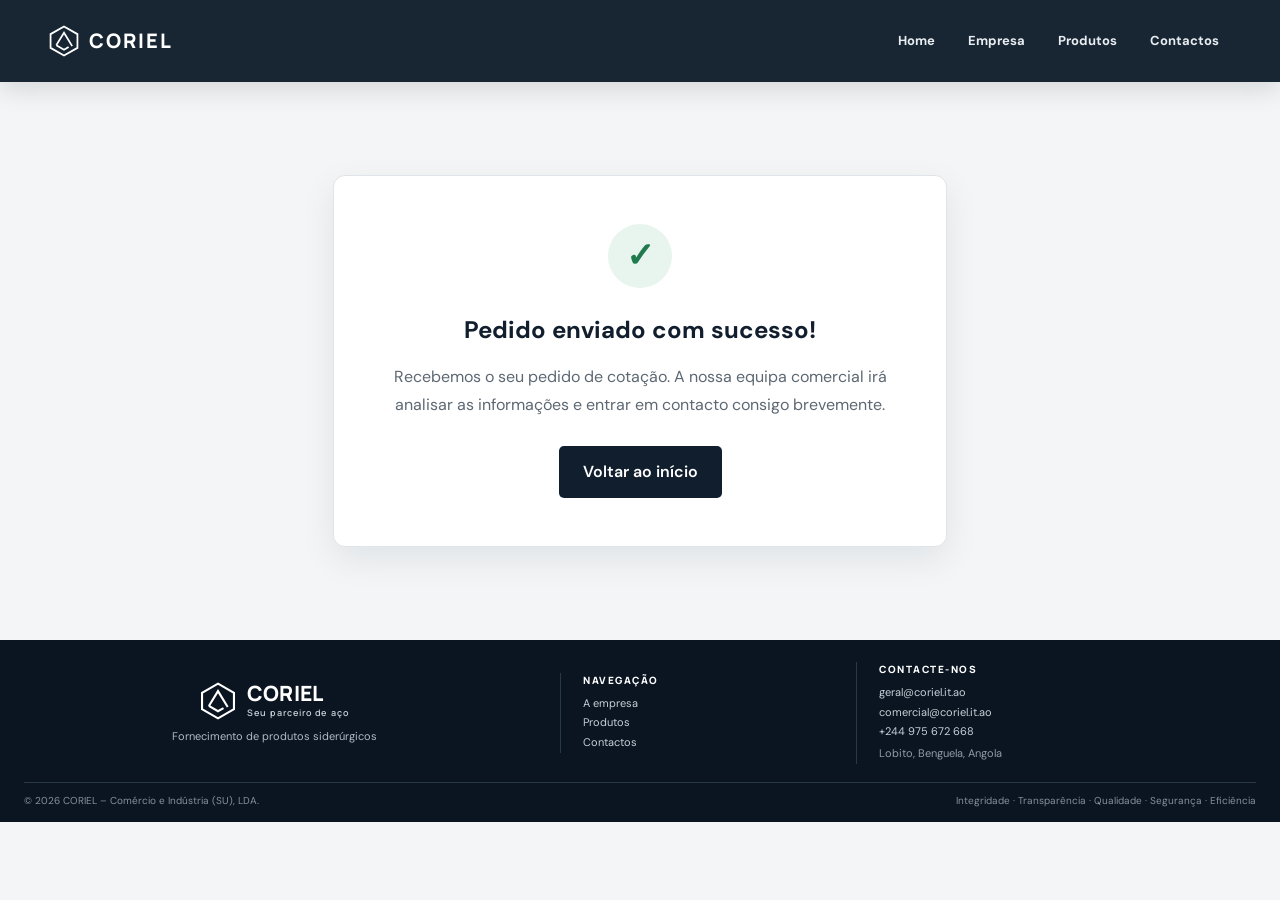
==== commit 2922af90: "Atualiza cache do CSS do cabeçalho" ====
--- a/confirmacao.html
+++ b/confirmacao.html
@@ -1,5 +1,5 @@
 <!DOCTYPE html>
-<html lang="pt-AO"><head><meta charset="UTF-8"><meta name="viewport" content="width=device-width, initial-scale=1.0"><meta name="description" content="Pedido de cotação enviado com sucesso à CORIEL."><meta name="theme-color" content="#111E2D"><link rel="icon" href="assets/img/coriel-logo.svg" type="image/svg+xml"><link rel="shortcut icon" href="assets/img/coriel-logo.svg" type="image/svg+xml"><title>Pedido enviado | CORIEL</title><link rel="stylesheet" href="assets/css/site.css?v=20261008nav"><style>.confirmation{min-height:62vh;display:flex;align-items:center;justify-content:center;text-align:center;padding:70px 20px}.confirmation-box{max-width:680px;padding:48px 36px;border:1px solid #dfe5ea;border-radius:12px;background:#fff;box-shadow:0 12px 35px rgba(17,30,45,.08)}.confirmation-icon{width:64px;height:64px;margin:0 auto 22px;border-radius:50%;background:#e8f5ee;color:#1f7a4d;display:flex;align-items:center;justify-content:center;font-size:34px;font-weight:700}.confirmation h1{margin:0 0 14px;color:#111E2D}.confirmation p{margin:0 auto 28px;max-width:540px;color:#5d6873;line-height:1.7}.confirmation a{display:inline-block;padding:13px 24px;background:#111E2D;color:#fff;text-decoration:none;border-radius:5px;font-weight:600}</style></head><body>
+<html lang="pt-AO"><head><meta charset="UTF-8"><meta name="viewport" content="width=device-width, initial-scale=1.0"><meta name="description" content="Pedido de cotação enviado com sucesso à CORIEL."><meta name="theme-color" content="#111E2D"><link rel="icon" href="assets/img/coriel-logo.svg" type="image/svg+xml"><link rel="shortcut icon" href="assets/img/coriel-logo.svg" type="image/svg+xml"><title>Pedido enviado | CORIEL</title><link rel="stylesheet" href="assets/css/site.css?v=20261008brand"><style>.confirmation{min-height:62vh;display:flex;align-items:center;justify-content:center;text-align:center;padding:70px 20px}.confirmation-box{max-width:680px;padding:48px 36px;border:1px solid #dfe5ea;border-radius:12px;background:#fff;box-shadow:0 12px 35px rgba(17,30,45,.08)}.confirmation-icon{width:64px;height:64px;margin:0 auto 22px;border-radius:50%;background:#e8f5ee;color:#1f7a4d;display:flex;align-items:center;justify-content:center;font-size:34px;font-weight:700}.confirmation h1{margin:0 0 14px;color:#111E2D}.confirmation p{margin:0 auto 28px;max-width:540px;color:#5d6873;line-height:1.7}.confirmation a{display:inline-block;padding:13px 24px;background:#111E2D;color:#fff;text-decoration:none;border-radius:5px;font-weight:600}</style></head><body>
 <header class="site-header"><div class="header-inner"><a class="brand" href="index.html" aria-label="CORIEL, página inicial"><img class="brand-logo" src="assets/img/coriel-logo.svg" alt="" aria-hidden="true"><span class="brand-name">CORIEL</span></a><button class="nav-toggle" type="button" aria-label="Abrir menu de navegação" aria-controls="main-navigation" aria-expanded="false"><span></span><span></span><span></span></button><nav id="main-navigation" class="main-nav" aria-label="Navegação principal"><a href="index.html">Home</a><a href="empresa.html">Empresa</a><a href="produtos.html">Produtos</a><a href="contacto.html">Contactos</a></nav></div></header>
 <main><section class="confirmation"><div class="confirmation-box"><div class="confirmation-icon">✓</div><h1>Pedido enviado com sucesso!</h1><p>Recebemos o seu pedido de cotação. A nossa equipa comercial irá analisar as informações e entrar em contacto consigo brevemente.</p><a href="index.html">Voltar ao início</a></div></section></main>
 <footer class="site-footer"><div class="wrap"><div class="footer-main"><div class="footer-identity"><a class="footer-logo-link" href="index.html"><img class="footer-logo" src="assets/img/coriel-logo.svg" alt="Logótipo CORIEL"><span><strong>CORIEL</strong><small>Seu parceiro de aço</small></span></a><p>Fornecimento de produtos siderúrgicos</p></div><div class="footer-links"><h3>Navegação</h3><a href="empresa.html">A empresa</a><a href="produtos.html">Produtos</a><a href="contacto.html">Contactos</a></div><div class="footer-contact"><h3>Contacte-nos</h3><a href="mailto:geral@coriel.it.ao">geral@coriel.it.ao</a><a href="mailto:comercial@coriel.it.ao">comercial@coriel.it.ao</a><a href="tel:+244975672668">+244 975 672 668</a><span>Lobito, Benguela, Angola</span></div></div><div class="footer-bottom"><span>© 2026 CORIEL – Comércio e Indústria (SU), LDA.</span><span>Integridade · Transparência · Qualidade · Segurança · Eficiência</span></div></div></footer>
--- a/assets/css/site.css
+++ b/assets/css/site.css
@@ -7,7 +7,7 @@
 a{color:inherit}
 .site-header{position:sticky;top:0;z-index:20;background:rgba(17,30,45,.97);color:var(--white);box-shadow:0 8px 24px rgba(5,15,25,.12)}
 .header-inner{max-width:var(--max);margin:auto;min-height:82px;padding:12px 28px;display:flex;align-items:center;justify-content:space-between;gap:30px}
-.brand{display:flex;align-items:center;gap:12px;text-decoration:none;min-width:max-content}
+.brand{display:flex;align-items:center;gap:9px;text-decoration:none;min-width:max-content;flex:0 0 auto}.brand-name{font:800 20px/1 Manrope,sans-serif;letter-spacing:2px;color:var(--white)}
 .brand-mark{width:42px;height:42px;border:2px solid var(--accent);display:grid;place-items:center;font-family:Manrope,sans-serif;font-weight:800;font-size:19px;letter-spacing:-2px;transform:skew(-7deg)}
 .brand-copy strong{display:block;font:800 23px/1.05 Manrope,sans-serif;letter-spacing:2px}
 .brand-copy small{display:block;margin-top:5px;font-size:10px;text-transform:uppercase;letter-spacing:1.5px;color:#C6CFD6}
@@ -106,7 +106,7 @@
 @media(max-width:620px){.header-inner{align-items:flex-start;flex-direction:column;padding:14px 20px;gap:12px}.main-nav{justify-content:flex-start;width:100%;gap:3px}.main-nav a{padding:7px 9px;font-size:11px}.wrap{width:min(var(--max),100% - 32px)}.hero{min-height:510px}.hero-content{width:100%;padding:70px 24px 105px}.hero::after{width:55%;height:55px}.hero p{font-size:15px}.section{padding:60px 0}.section-head{align-items:flex-start;flex-direction:column;gap:12px}.product-grid{grid-template-columns:1fr}.product-photo{height:230px}.value-grid{grid-template-columns:1fr 1fr}.value-card{padding:20px 16px;min-height:165px}.stats-strip{grid-template-columns:1fr;padding:20px}.stat{border-right:0;border-bottom:1px solid rgba(255,255,255,.18);padding:12px 4px}.stat:last-child{border:0}.cta-panel{align-items:flex-start;flex-direction:column;padding:32px 24px}.two-col{grid-template-columns:1fr}.form-grid{grid-template-columns:1fr}.form-field.full{grid-column:auto}.footer-grid{grid-template-columns:1fr;gap:25px}.footer-bottom{flex-direction:column}.page-hero{padding:58px 0}}
 
 /* CORIEL identity, contact details and homepage carousel */
-.brand-logo{width:48px;height:48px;object-fit:contain;flex:0 0 auto}
+.brand-logo{width:32px;height:32px;object-fit:contain;flex:0 0 auto}
 .brand-mark{display:none}
 .footer-subhead{margin-top:20px}
 .hero-carousel{display:block;min-height:580px}
@@ -120,7 +120,7 @@
 .carousel-dots{display:flex;gap:8px;align-items:center}
 .carousel-dot{width:8px;height:8px;border:0;border-radius:50%;background:rgba(255,255,255,.55);cursor:pointer;padding:0}
 .carousel-dot.is-active{width:26px;border-radius:8px;background:var(--accent)}
-@media(max-width:620px){.brand-logo{width:40px;height:40px}.hero-carousel{min-height:510px}.carousel-controls{bottom:28px;left:24px}.hero-slide .hero-content{width:100%;padding:70px 24px 105px}}
+@media(max-width:620px){.brand-logo{width:28px;height:28px}.brand-name{font-size:18px;letter-spacing:1.5px}.hero-carousel{min-height:510px}.carousel-controls{bottom:28px;left:24px}.hero-slide .hero-content{width:100%;padding:70px 24px 105px}}
 
 
 /* Rodapé compacto */
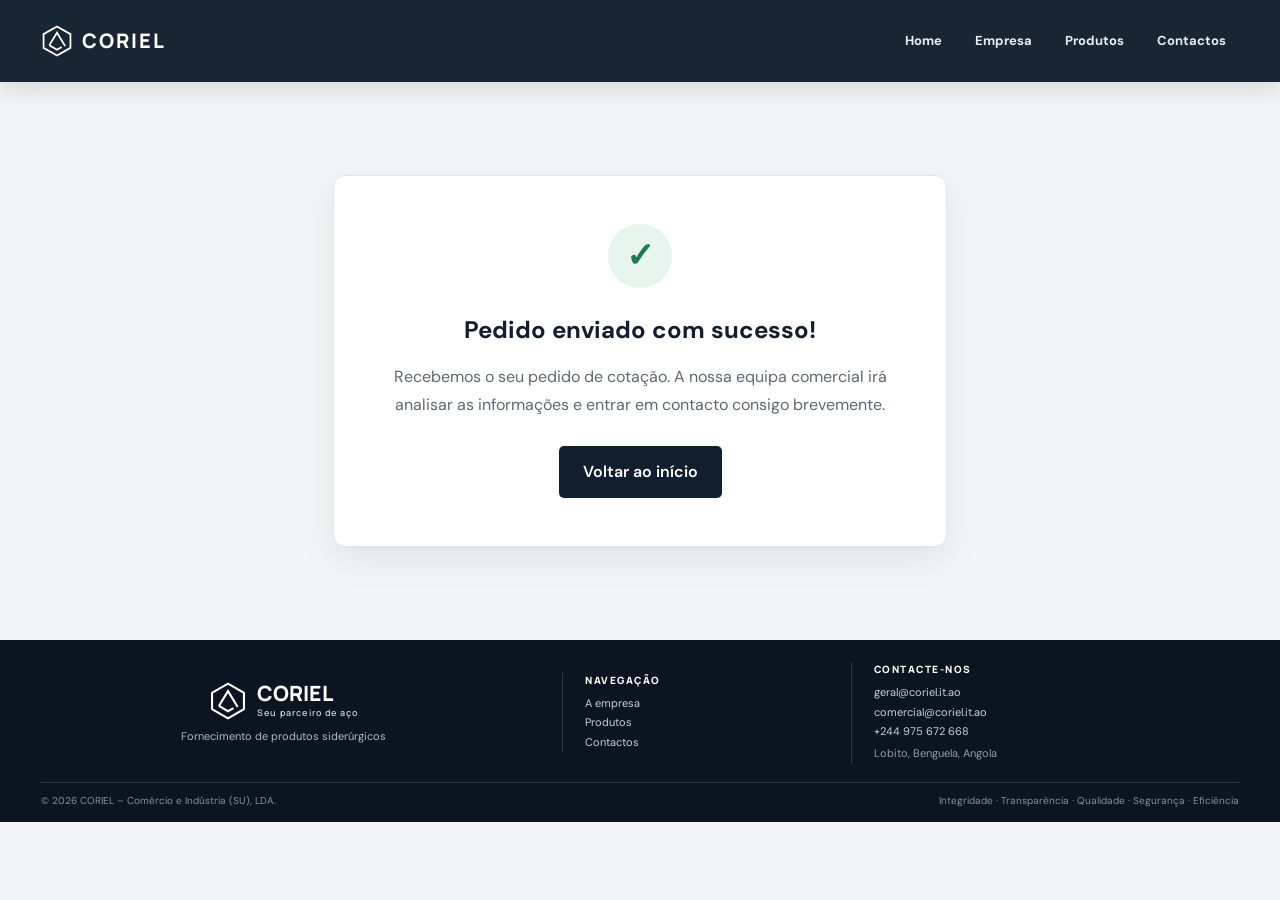
==== commit 1426037d: "SEO: evitar indexação da página de confirmação" ====
--- a/confirmacao.html
+++ b/confirmacao.html
@@ -1,5 +1,5 @@
 <!DOCTYPE html>
-<html lang="pt-AO"><head><meta charset="UTF-8"><meta name="viewport" content="width=device-width, initial-scale=1.0"><meta name="description" content="Pedido de cotação enviado com sucesso à CORIEL."><meta name="theme-color" content="#111E2D"><link rel="icon" href="assets/img/coriel-logo.svg" type="image/svg+xml"><link rel="shortcut icon" href="assets/img/coriel-logo.svg" type="image/svg+xml"><title>Pedido enviado | CORIEL</title><link rel="stylesheet" href="assets/css/site.css?v=20261008brand"><style>.confirmation{min-height:62vh;display:flex;align-items:center;justify-content:center;text-align:center;padding:70px 20px}.confirmation-box{max-width:680px;padding:48px 36px;border:1px solid #dfe5ea;border-radius:12px;background:#fff;box-shadow:0 12px 35px rgba(17,30,45,.08)}.confirmation-icon{width:64px;height:64px;margin:0 auto 22px;border-radius:50%;background:#e8f5ee;color:#1f7a4d;display:flex;align-items:center;justify-content:center;font-size:34px;font-weight:700}.confirmation h1{margin:0 0 14px;color:#111E2D}.confirmation p{margin:0 auto 28px;max-width:540px;color:#5d6873;line-height:1.7}.confirmation a{display:inline-block;padding:13px 24px;background:#111E2D;color:#fff;text-decoration:none;border-radius:5px;font-weight:600}</style></head><body>
+<html lang="pt-AO"><head><meta charset="UTF-8"><meta name="viewport" content="width=device-width, initial-scale=1.0"><meta name="description" content="Pedido de cotação enviado com sucesso à CORIEL."><meta name="theme-color" content="#111E2D"><link rel="icon" href="assets/img/coriel-logo.svg" type="image/svg+xml"><link rel="shortcut icon" href="assets/img/coriel-logo.svg" type="image/svg+xml"><title>Pedido enviado | CORIEL</title><meta name="robots" content="noindex, follow"><link rel="stylesheet" href="assets/css/site.css?v=20261008brand"><style>.confirmation{min-height:62vh;display:flex;align-items:center;justify-content:center;text-align:center;padding:70px 20px}.confirmation-box{max-width:680px;padding:48px 36px;border:1px solid #dfe5ea;border-radius:12px;background:#fff;box-shadow:0 12px 35px rgba(17,30,45,.08)}.confirmation-icon{width:64px;height:64px;margin:0 auto 22px;border-radius:50%;background:#e8f5ee;color:#1f7a4d;display:flex;align-items:center;justify-content:center;font-size:34px;font-weight:700}.confirmation h1{margin:0 0 14px;color:#111E2D}.confirmation p{margin:0 auto 28px;max-width:540px;color:#5d6873;line-height:1.7}.confirmation a{display:inline-block;padding:13px 24px;background:#111E2D;color:#fff;text-decoration:none;border-radius:5px;font-weight:600}</style></head><body>
 <header class="site-header"><div class="header-inner"><a class="brand" href="index.html" aria-label="CORIEL, página inicial"><img class="brand-logo" src="assets/img/coriel-logo.svg" alt="" aria-hidden="true"><span class="brand-name">CORIEL</span></a><button class="nav-toggle" type="button" aria-label="Abrir menu de navegação" aria-controls="main-navigation" aria-expanded="false"><span></span><span></span><span></span></button><nav id="main-navigation" class="main-nav" aria-label="Navegação principal"><a href="index.html">Home</a><a href="empresa.html">Empresa</a><a href="produtos.html">Produtos</a><a href="contacto.html">Contactos</a></nav></div></header>
 <main><section class="confirmation"><div class="confirmation-box"><div class="confirmation-icon">✓</div><h1>Pedido enviado com sucesso!</h1><p>Recebemos o seu pedido de cotação. A nossa equipa comercial irá analisar as informações e entrar em contacto consigo brevemente.</p><a href="index.html">Voltar ao início</a></div></section></main>
 <footer class="site-footer"><div class="wrap"><div class="footer-main"><div class="footer-identity"><a class="footer-logo-link" href="index.html"><img class="footer-logo" src="assets/img/coriel-logo.svg" alt="Logótipo CORIEL"><span><strong>CORIEL</strong><small>Seu parceiro de aço</small></span></a><p>Fornecimento de produtos siderúrgicos</p></div><div class="footer-links"><h3>Navegação</h3><a href="empresa.html">A empresa</a><a href="produtos.html">Produtos</a><a href="contacto.html">Contactos</a></div><div class="footer-contact"><h3>Contacte-nos</h3><a href="mailto:geral@coriel.it.ao">geral@coriel.it.ao</a><a href="mailto:comercial@coriel.it.ao">comercial@coriel.it.ao</a><a href="tel:+244975672668">+244 975 672 668</a><span>Lobito, Benguela, Angola</span></div></div><div class="footer-bottom"><span>© 2026 CORIEL – Comércio e Indústria (SU), LDA.</span><span>Integridade · Transparência · Qualidade · Segurança · Eficiência</span></div></div></footer>
--- a/assets/css/site.css
+++ b/assets/css/site.css
@@ -268,3 +268,32 @@
 @media(prefers-reduced-motion:reduce){
  .nav-toggle span{transition:none}
 }
+
+
+/* Layout amplo em ecrãs de computador: aproveitar a largura disponível */
+@media (min-width: 821px) {
+  .header-inner {
+    width: 100%;
+    max-width: none;
+    padding-inline: clamp(24px, 3.2vw, 56px);
+  }
+
+  .wrap {
+    width: 100%;
+    max-width: none;
+    margin-inline: 0;
+    padding-inline: clamp(24px, 3.2vw, 56px);
+  }
+
+  .hero-content,
+  .hero-slide .hero-content {
+    width: 100%;
+    max-width: none;
+    margin-inline: 0;
+    padding-inline: clamp(24px, 3.2vw, 56px);
+  }
+
+  .carousel-controls {
+    left: clamp(24px, 3.2vw, 56px);
+  }
+}
